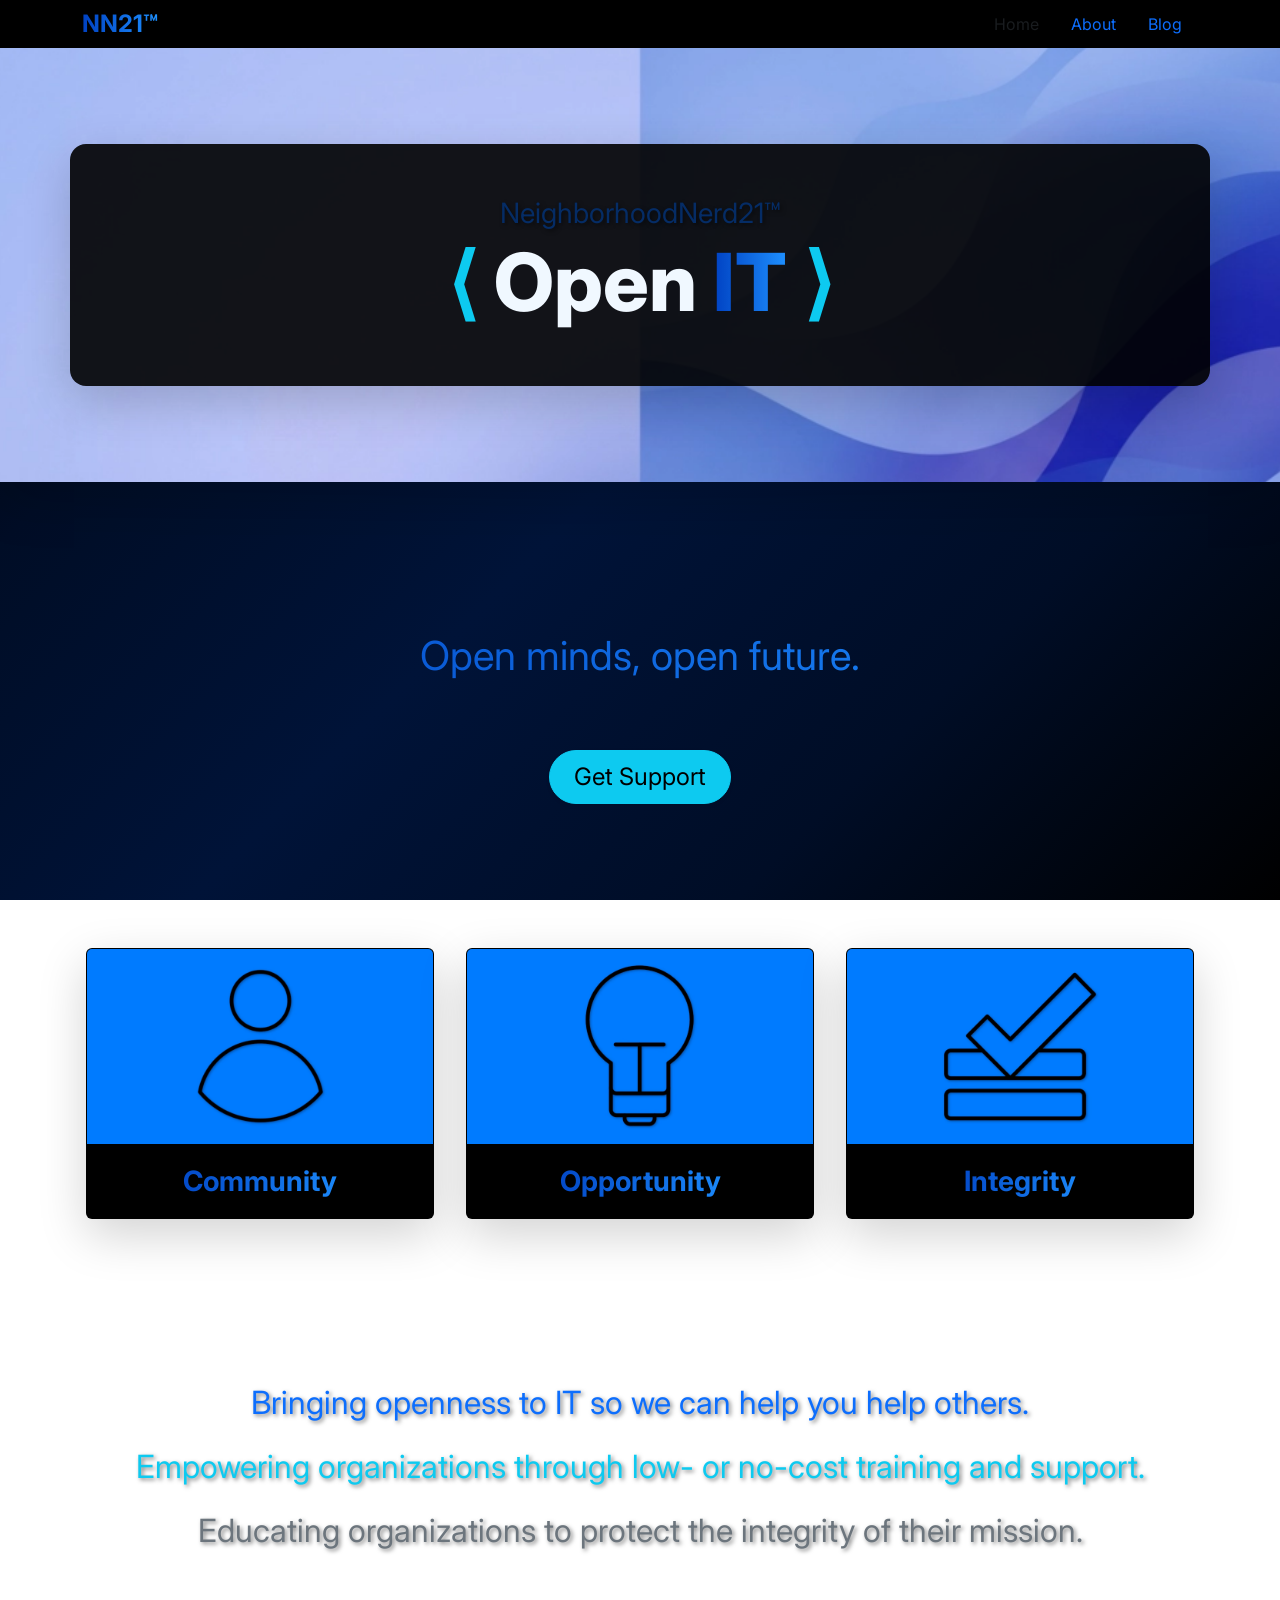
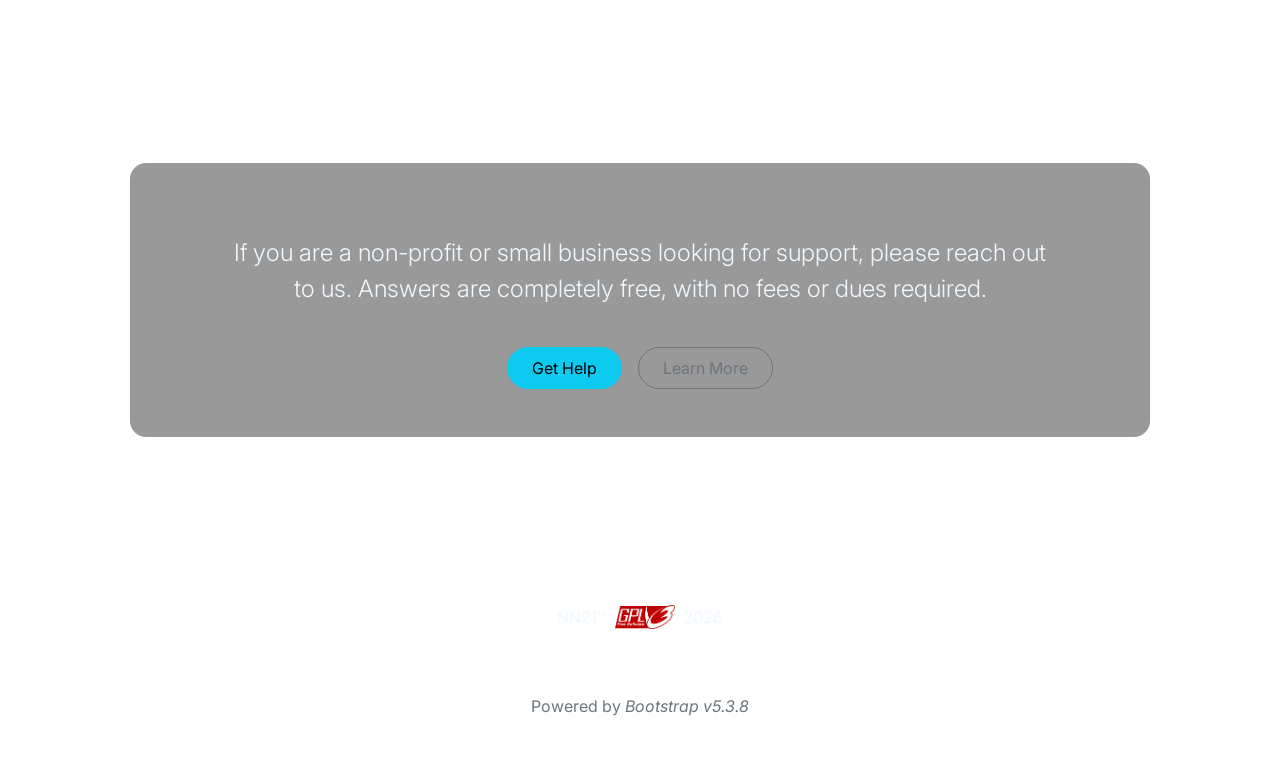
==== index.html @ b9952f76 "changed open line" ====
<!doctype html>
<html lang="en">
  <head>
    <meta charset="UTF-8" />
    <meta
      name="viewport"
      content="width=device-width, initial-scale=1.0, viewport-fit=cover" />
    <meta
      property="og:title"
      content="NeighborhoodNerd21" />
    <meta
      property="og:description"
      content="Your friendly neighborhood nerd resource." />
    <meta
      property="og:image"
      content="https://www.neighborhoodnerd21.com/og-img.jpg" />
    <meta
      property="og:url"
      content="https://www.neighborhoodnerd21.com" />
    <meta
      property="og:type"
      content="website" />
    <title>NeighborhoodNerd21</title>
    <link
      rel="icon"
      type="image/png"
      href="./favicon.png" />
    <link
      href="https://cdn.jsdelivr.net/npm/bootstrap@5.3.8/dist/css/bootstrap.min.css"
      rel="stylesheet"
      integrity="sha384-sRIl4kxILFvY47J16cr9ZwB07vP4J8+LH7qKQnuqkuIAvNWLzeN8tE5YBujZqJLB"
      crossorigin="anonymous" />
    <link
      rel="preconnect"
      href="https://fonts.googleapis.com" />
    <link
      rel="preconnect"
      href="https://fonts.gstatic.com"
      crossorigin />
    <link
      href="https://fonts.googleapis.com/css2?family=Inter:ital,opsz,wght@0,14..32,100..900;1,14..32,100..900&family=Source+Code+Pro:ital,wght@0,200..900;1,200..900&family=VT323&display=swap"
      rel="stylesheet" />
    <link
      href="./styles.css"
      rel="stylesheet" />
  </head>

  <body>
    <!-- NAVIGATION BLOCK -->
    <header>
      <div class="container py-1">
        <div
          class="row row-cols-1 row-cols-md-2 d-flex flex-wrap justify-content-center justify-content-md-around align-items-center">
          <div
            class="col d-flex justify-content-center justify-content-md-start">
            <a
              href="/"
              class="d-flex align-items-center fs-4 gradient-text fw-bold text-decoration-none">
              NN21&trade;</a
            >
          </div>
          <div class="col d-flex justify-content-center justify-content-md-end">
            <ul class="nav">
              <li class="nav-item">
                <a
                  href="#"
                  class="nav-link text-muted"
                  aria-current="page"
                  >Home</a
                >
              </li>
              <li class="nav-item">
                <a
                  href="./pages/about.html"
                  class="nav-link"
                  >About</a
                >
              </li>
              <li class="nav-item">
                <a
                  href="https://theneighborhoodnerdblog.blogspot.com/"
                  class="nav-link"
                  >Blog</a
                >
              </li>
            </ul>
          </div>
        </div>
      </div>
    </header>
    <section
      id="banner"
      class="py-4 py-md-5 px-3 shadow-lg">
      <div
        id="hero"
        class="container d-flex py-4 py-md-5 my-5 rounded-4 shadow-lg align-items-center justify-content-center">
        <div class="row row-cols-1">
          <p
            class="text-center mb-0 fs-3 text-primary-emphasis drop-shadow-text">
            NeighborhoodNerd21&trade;
          </p>
          <h1 class="text-center">
            <span class="ang">&lang;</span> Open
            <span class="gradient-text-noanimate">IT</span>
            <span class="ang">&rang;</span>
          </h1>
        </div>
      </div>
    </section>
    <main>
      <section
        id="tag"
        class="px-3 py-md-5 my-5">
        <p class="text-center fs-1 fs-md-1 gradient-text-noanimate py-5">
          Open minds, open future.
        </p>
        <p class="text-center fs-2">
          <a
            href="mailto:nn21@neighborhoodnerd21.com"
            class="btn btn-info rounded-pill px-4 py-2 fs-4 text-decoration-none shadow-sm mb-3"
            >Get Support</a
          >
        </p>
      </section>
      <section id="card-block">
        <!-- CARD BLOCK -->
        <div class="container justify-content-between pb-5">
          <div class="row row-cols-1 row-cols-lg-3 align-items-stretch">
            <div class="col p-3">
              <div class="card card-bounce shadow-lg">
                <img
                  class="card-img-top img-fluid"
                  src="./public/images/cards/card1.avif" />
                <div class="card-body">
                  <div class="card-text text-center">
                    <a
                      href="./pages/opensource.html#community"
                      class="card-link stretched-link py-2 px-4 text-decoration-none gradient-text-noanimate fs-3 fw-bold"
                      >Community</a
                    >
                  </div>
                </div>
              </div>
            </div>
            <div class="col p-3">
              <div class="card card-bounce shadow-lg">
                <img
                  class="card-img-top img-fluid"
                  src="./public/images/cards/card2.avif" />
                <div class="card-body">
                  <div class="card-text text-center">
                    <a
                      href="./pages/opensource.html#opportunity"
                      class="card-link stretched-link py-2 px-4 text-decoration-none gradient-text-noanimate fs-3 fw-bold"
                      >Opportunity</a
                    >
                  </div>
                </div>
              </div>
            </div>
            <div class="col p-3">
              <div class="card card-bounce shadow-lg">
                <img
                  class="card-img-top img-fluid"
                  src="./public/images/cards/card3.avif" />
                <div class="card-body">
                  <div class="card-text text-center">
                    <a
                      href="./pages/opensource.html#integrity"
                      class="card-link stretched-link py-2 px-4 text-decoration-none gradient-text-noanimate fs-3 fw-bold"
                      >Integrity</a
                    >
                  </div>
                </div>
              </div>
            </div>
          </div>
        </div>
      </section>

      <section
        id="intro"
        class="px-3 py-md-5 my-5">
        <p class="text-center fs-2 fs-md-1 text-primary drop-shadow-text">
          Bringing openness to IT so we can help you help others.
        </p>
        <p class="text-center fs-2 fs-md-1 text-info drop-shadow-text">
          Empowering organizations through low- or no-cost training and support.
        </p>
        <p class="text-center fs-2 fs-md-1 text-secondary drop-shadow-text">
          Educating organizations to protect the integrity of their mission.
        </p>
      </section>
      <!-- MORE INFO -->
      <section class="py-5 my-3">
        <div class="container">
          <div class="p-5 m-md-5 text-center rounded-4 text-bg-black text-wrap">
            <div class="px-md-5 py-4">
              <p class="fs-4 fw-light">
                If you are a non-profit or small business looking for support,
                please reach out to us. Answers are completely free, with no
                fees or dues required.
              </p>
            </div>
            <div class="d-inline-flex gap-3">
              <a
                href="mailto:nn21@neighborhoodnerd21.com"
                class="d-inline-flex align-items-center btn btn-info btn-lg px-md-4 rounded-pill fs-6">
                Get Help
              </a>
              <a
                href="./pages/opensource.html"
                class="btn btn-outline-secondary btn-lg px-md-4 rounded-pill fs-6">
                Learn More
              </a>
            </div>
          </div>
        </div>
      </section>
    </main>
    <!-- FOOTER BLOCK -->
    <footer class="d-flex flex-column align-items-center px-4 py-5">
      <div class="px-4 py-2 d-flex gap-2">
        <span class="fs-6">NN21&trade;</span>
        <a
          href="https://creativecommons.org/licenses/by-sa/4.0/"
          class="d-inline-flex align-items-center text-decoration-none">
          <img
            src="./public/images/icons/gplv3-127x51.png"
            width="60"
            height="auto"
            alt="GPLv3" />
        </a>
        <span class="fs-6">2026</span>
      </div>
      <div class="source-link m-2">
        <a href="https://github.com/neighborhoodnerd21/www">
          <img
            src="./public/images/icons/GitHub_Lockup_White_Clearspace.svg"
            width="80"
            height="auto"
            alt="GitHub" />
        </a>
      </div>
      <div class="py-3">
        <p class="text-center mb-0 text-secondary">
          Powered by <cite>Bootstrap v5.3.8</cite>
        </p>
      </div>
    </footer>
    <script
      src="https://cdn.jsdelivr.net/npm/bootstrap@5.3.8/dist/js/bootstrap.bundle.min.js"
      integrity="sha384-FKyoEForCGlyvwx9Hj09JcYn3nv7wiPVlz7YYwJrWVcXK/BmnVDxM+D2scQbITxI"
      crossorigin="anonymous"></script>
  </body>
</html>
---- styles.css ----
:root {
  --cobalt: rgb(46, 55, 254);
  --cobalt-trans: rgba(46, 55, 254, 0.5);
}

.vt323-regular {
  font-family: "VT323", monospace;
  font-weight: 400;
  font-style: normal;
}

.source-code-pro-light {
  font-family: "Source Code Pro", monospace;
  font-optical-sizing: auto;
  font-weight: 300;
  font-style: normal;
}

.source-code-pro-normal {
  font-family: "Source Code Pro", monospace;
  font-optical-sizing: auto;
  font-weight: 400;
  font-style: normal;
}

.source-code-pro-bold {
  font-family: "Source Code Pro", monospace;
  font-optical-sizing: auto;
  font-weight: 800;
  font-style: normal;
}

.inter-normal {
  font-family: "Inter", sans-serif;
  font-optical-sizing: auto;
  font-weight: 400;
  font-style: normal;
}

.inter-bold {
  font-family: "Inter", sans-serif;
  font-optical-sizing: auto;
  font-weight: 800;
  font-style: normal;
}

.hide-sm {
  display: none;
}

html {
  margin: 0;
  padding: 0;
}

body {
  font-family: "Inter", sans-serif;
  font-optical-sizing: auto;
  font-weight: 400;
  font-style: normal;
  background-color: #000d26;
  color: aliceblue;
}

header {
  background-color: #000;
  padding-top: env(safe-area-inset-top);
}

footer {
  min-height: 10dvh;
  padding-bottom: env(safe-area-inset-bottom);
}

h1 {
  font-family: "Inter", sans-serif;
  font-optical-sizing: auto;
  font-weight: 800;
  font-style: normal;
  font-size: 2.5rem;
  color: aliceblue;
}

.text-cobalt {
  color: var(--cobalt);
}

#banner {
  background-image: url("./public/images/banner-sm.webp");
  background-size: cover;
  background-position: center;
  background-repeat: no-repeat;
}

#hero {
  background-color: rgba(0, 0, 0, 0.9);
}

#hero img {
  width: 70dvw;
  height: auto;
}

#card-block {
  background-color: rgba(0, 0, 0, 0);
}

#profile {
  background-color: rgba(0, 0, 0, 0.9);
}

.profile-img {
  max-width: 100%;
  height: auto;
}

#foss-hero {
  background-color: rgba(0, 0, 0, 0.9);
}

.card-text-box {
  background-color: rgba(0, 0, 0, 0.9);
  color: aliceblue;
}

.card {
  background-color: #000;
  color: aliceblue;
}

.card h3 {
  margin-bottom: 1rem;
}

.card-link {
  align-self: end;
}

.text-justify {
  text-align: justify;
}

.text-bg-black {
  background-color: rgba(0, 0, 0, 0.4);
}

.drop-shadow-text {
  text-shadow: 2px 2px 4px rgba(0, 0, 0, 0.5);
}

/* text gradient start */

/* Safe Fallback: Readable default color */
.gradient-text {
  color: #1e90ff;
}

.gradient-text-noanimate {
  color: #1e90ff;
}

/* Enhancements for modern browsers */
@supports (background-clip: text) or (-webkit-background-clip: text) {
  .gradient-text {
    background-image: linear-gradient(90deg, #0041c2, #1e90ff);
    -webkit-background-clip: text;
    background-clip: text;
    -webkit-text-fill-color: transparent;
    color: transparent;
  }

  .gradient-text-noanimate {
    background-image: linear-gradient(90deg, #0041c2, #1e90ff);
    -webkit-background-clip: text;
    background-clip: text;
    -webkit-text-fill-color: transparent;
    color: transparent;
  }

  .gradient-text:hover {
    background-image: linear-gradient(
      90deg,
      #151b54,
      #0041c2,
      #1e90ff,
      #151b54
    );

    background-size: 200% auto;

    -webkit-background-clip: text;
    background-clip: text;
    -webkit-text-fill-color: transparent;
    color: transparent;

    animation: textShimmer 3s linear infinite;
    display: inline-block;
  }
}

@keyframes textShimmer {
  0% {
    background-position: 0% center;
  }
  100% {
    background-position: 200% center;
  }
}

/* text gradient end */

@media screen and (min-width: 768px) {
  body {
    background: linear-gradient(
      135deg,
      #000000 0%,
      #000d26 25%,
      #001338 50%,
      #000d26 75%,
      #000000 100%
    );
    background-attachment: fixed;
  }

  .hide-sm {
    display: inline-block;
  }

  h1 {
    font-size: 3rem;
  }

  .ang {
      color: #0dcaf0;
  }

  #banner {
    background-image: url("./public/images/banner.webp");
    background-size: cover;
    background-position: center;
    background-repeat: no-repeat;
    background-attachment: fixed;
  }

  .text-justify {
    text-align: justify;
  }

  .card-bounce:hover {
    transform: translateY(-5px);
    border: 1px solid var(--cobalt-trans);
  }
}

@media screen and (min-width: 1200px) {
  h1 {
    font-size: 5rem;
  }

  #hero img {
    width: auto;
    height: 30dvh;
  }
}
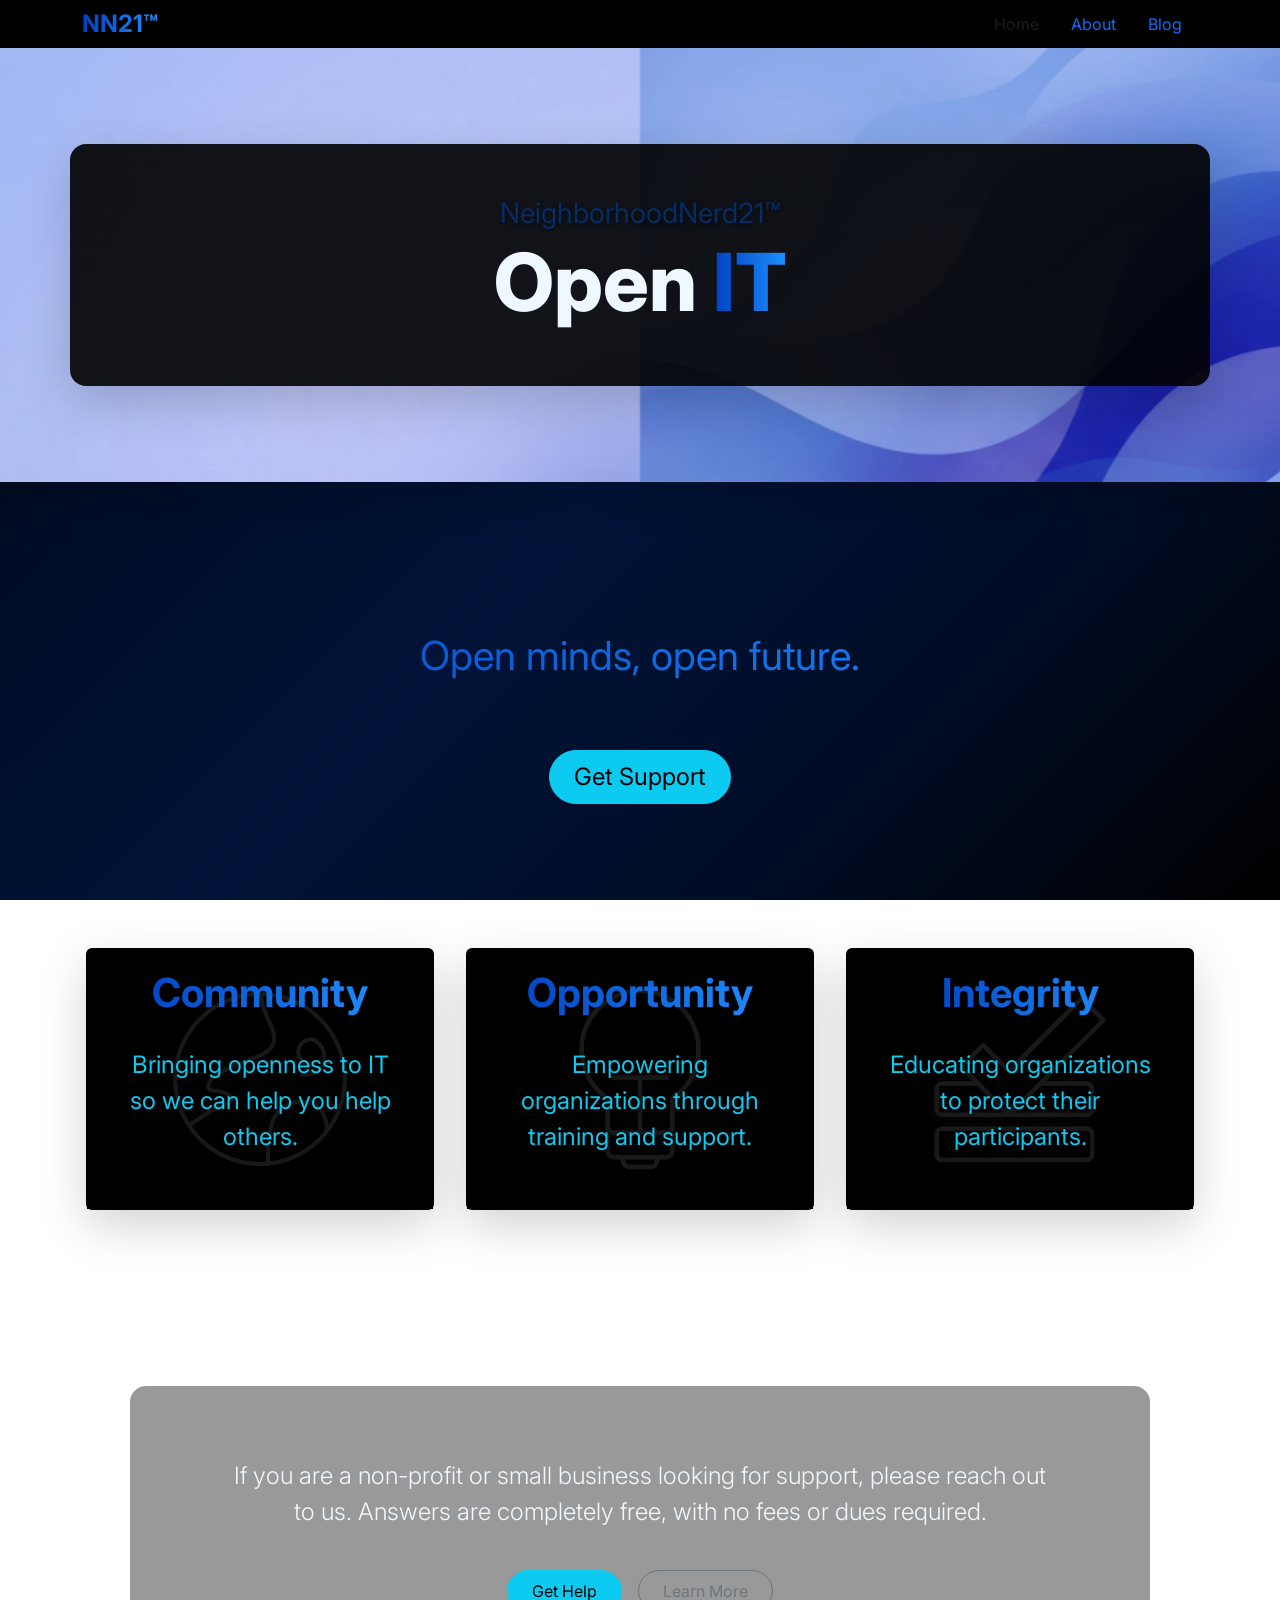
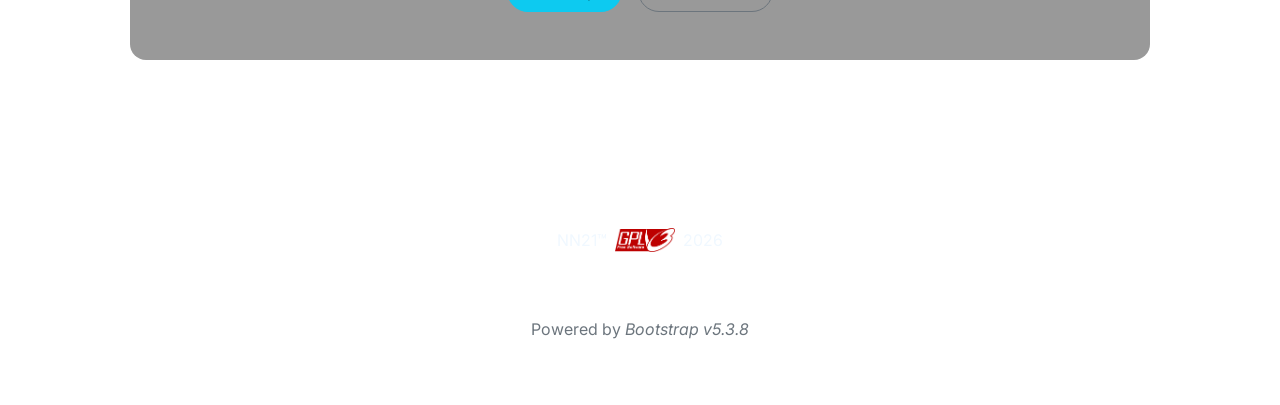
==== commit 09446962: "edited cards again" ====
--- a/index.html
+++ b/index.html
@@ -100,9 +100,7 @@
             NeighborhoodNerd21&trade;
           </p>
           <h1 class="text-center">
-            <span class="ang">&lang;</span> Open
-            <span class="gradient-text-noanimate">IT</span>
-            <span class="ang">&rang;</span>
+            Open <span class="gradient-text-noanimate">IT</span>
           </h1>
         </div>
       </div>
@@ -131,13 +129,17 @@
                 <img
                   class="card-img-top img-fluid"
                   src="./public/images/cards/card1.avif" />
-                <div class="card-body">
+                <div class="card-img-overlay d-flex align-items-center">
                   <div class="card-text text-center">
                     <a
                       href="./pages/opensource.html#community"
-                      class="card-link stretched-link py-2 px-4 text-decoration-none gradient-text-noanimate fs-3 fw-bold"
+                      class="card-link stretched-link py-2 px-4 text-decoration-none gradient-text-noanimate fs-1 fw-bold"
                       >Community</a
                     >
+                    <p
+                      class="text-center px-3 py-4 fs-4 text-info drop-shadow-text">
+                      Bringing openness to IT so we can help you help others.
+                    </p>
                   </div>
                 </div>
               </div>
@@ -147,13 +149,17 @@
                 <img
                   class="card-img-top img-fluid"
                   src="./public/images/cards/card2.avif" />
-                <div class="card-body">
+                <div class="card-img-overlay d-flex align-items-center">
                   <div class="card-text text-center">
                     <a
                       href="./pages/opensource.html#opportunity"
-                      class="card-link stretched-link py-2 px-4 text-decoration-none gradient-text-noanimate fs-3 fw-bold"
+                      class="card-link stretched-link py-2 px-4 text-decoration-none gradient-text-noanimate fs-1 fw-bold"
                       >Opportunity</a
                     >
+                    <p
+                      class="text-center px-3 py-4 fs-4 text-info drop-shadow-text">
+                      Empowering organizations through training and support.
+                    </p>
                   </div>
                 </div>
               </div>
@@ -163,13 +169,17 @@
                 <img
                   class="card-img-top img-fluid"
                   src="./public/images/cards/card3.avif" />
-                <div class="card-body">
+                <div class="card-img-overlay d-flex align-items-center">
                   <div class="card-text text-center">
                     <a
                       href="./pages/opensource.html#integrity"
-                      class="card-link stretched-link py-2 px-4 text-decoration-none gradient-text-noanimate fs-3 fw-bold"
+                      class="card-link stretched-link py-2 px-4 text-decoration-none gradient-text-noanimate fs-1 fw-bold"
                       >Integrity</a
                     >
+                    <p
+                      class="text-center px-3 py-4 fs-4 text-info drop-shadow-text">
+                      Educating organizations to protect their participants.
+                    </p>
                   </div>
                 </div>
               </div>
@@ -178,19 +188,6 @@
         </div>
       </section>
 
-      <section
-        id="intro"
-        class="px-3 py-md-5 my-5">
-        <p class="text-center fs-2 fs-md-1 text-primary drop-shadow-text">
-          Bringing openness to IT so we can help you help others.
-        </p>
-        <p class="text-center fs-2 fs-md-1 text-info drop-shadow-text">
-          Empowering organizations through low- or no-cost training and support.
-        </p>
-        <p class="text-center fs-2 fs-md-1 text-secondary drop-shadow-text">
-          Educating organizations to protect the integrity of their mission.
-        </p>
-      </section>
       <!-- MORE INFO -->
       <section class="py-5 my-3">
         <div class="container">
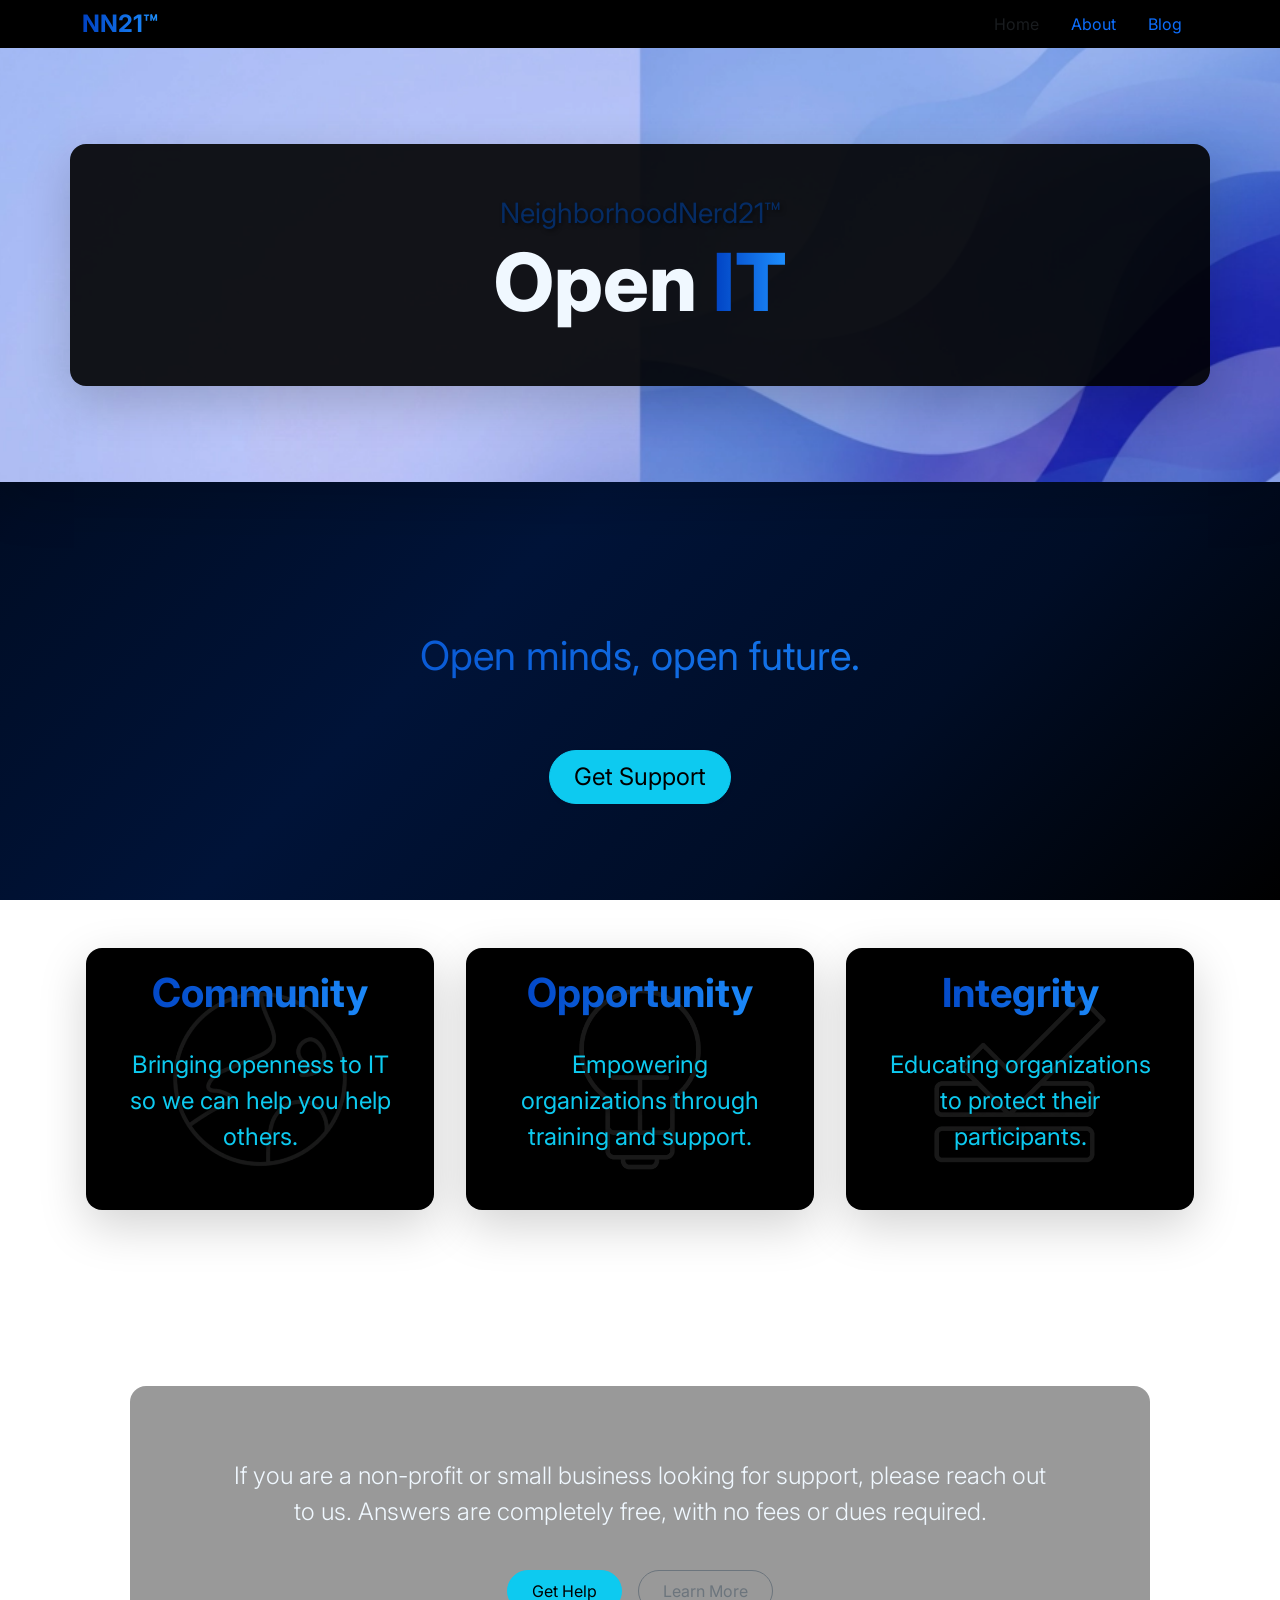
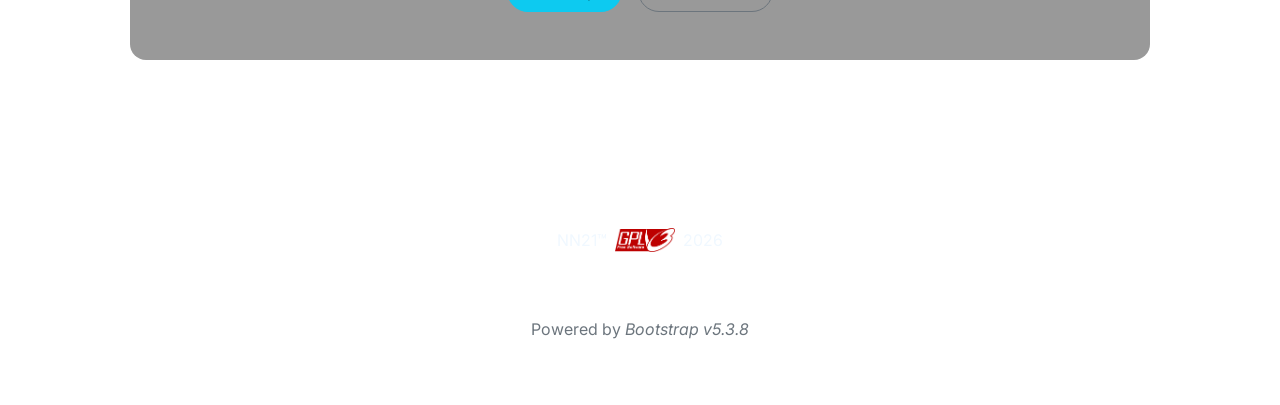
==== commit 4c0c571b: "edited cards again" ====
--- a/index.html
+++ b/index.html
@@ -125,9 +125,9 @@
         <div class="container justify-content-between pb-5">
           <div class="row row-cols-1 row-cols-lg-3 align-items-stretch">
             <div class="col p-3">
-              <div class="card card-bounce shadow-lg">
+              <div class="card card-bounce shadow-lg rounded-4">
                 <img
-                  class="card-img-top img-fluid"
+                  class="card-img-top img-fluid rounded-4"
                   src="./public/images/cards/card1.avif" />
                 <div class="card-img-overlay d-flex align-items-center">
                   <div class="card-text text-center">
@@ -145,9 +145,9 @@
               </div>
             </div>
             <div class="col p-3">
-              <div class="card card-bounce shadow-lg">
+              <div class="card card-bounce shadow-lg rounded-4">
                 <img
-                  class="card-img-top img-fluid"
+                  class="card-img-top img-fluid rounded-4"
                   src="./public/images/cards/card2.avif" />
                 <div class="card-img-overlay d-flex align-items-center">
                   <div class="card-text text-center">
@@ -165,9 +165,9 @@
               </div>
             </div>
             <div class="col p-3">
-              <div class="card card-bounce shadow-lg">
+              <div class="card card-bounce shadow-lg rounded-4">
                 <img
-                  class="card-img-top img-fluid"
+                  class="card-img-top img-fluid rounded-4"
                   src="./public/images/cards/card3.avif" />
                 <div class="card-img-overlay d-flex align-items-center">
                   <div class="card-text text-center">
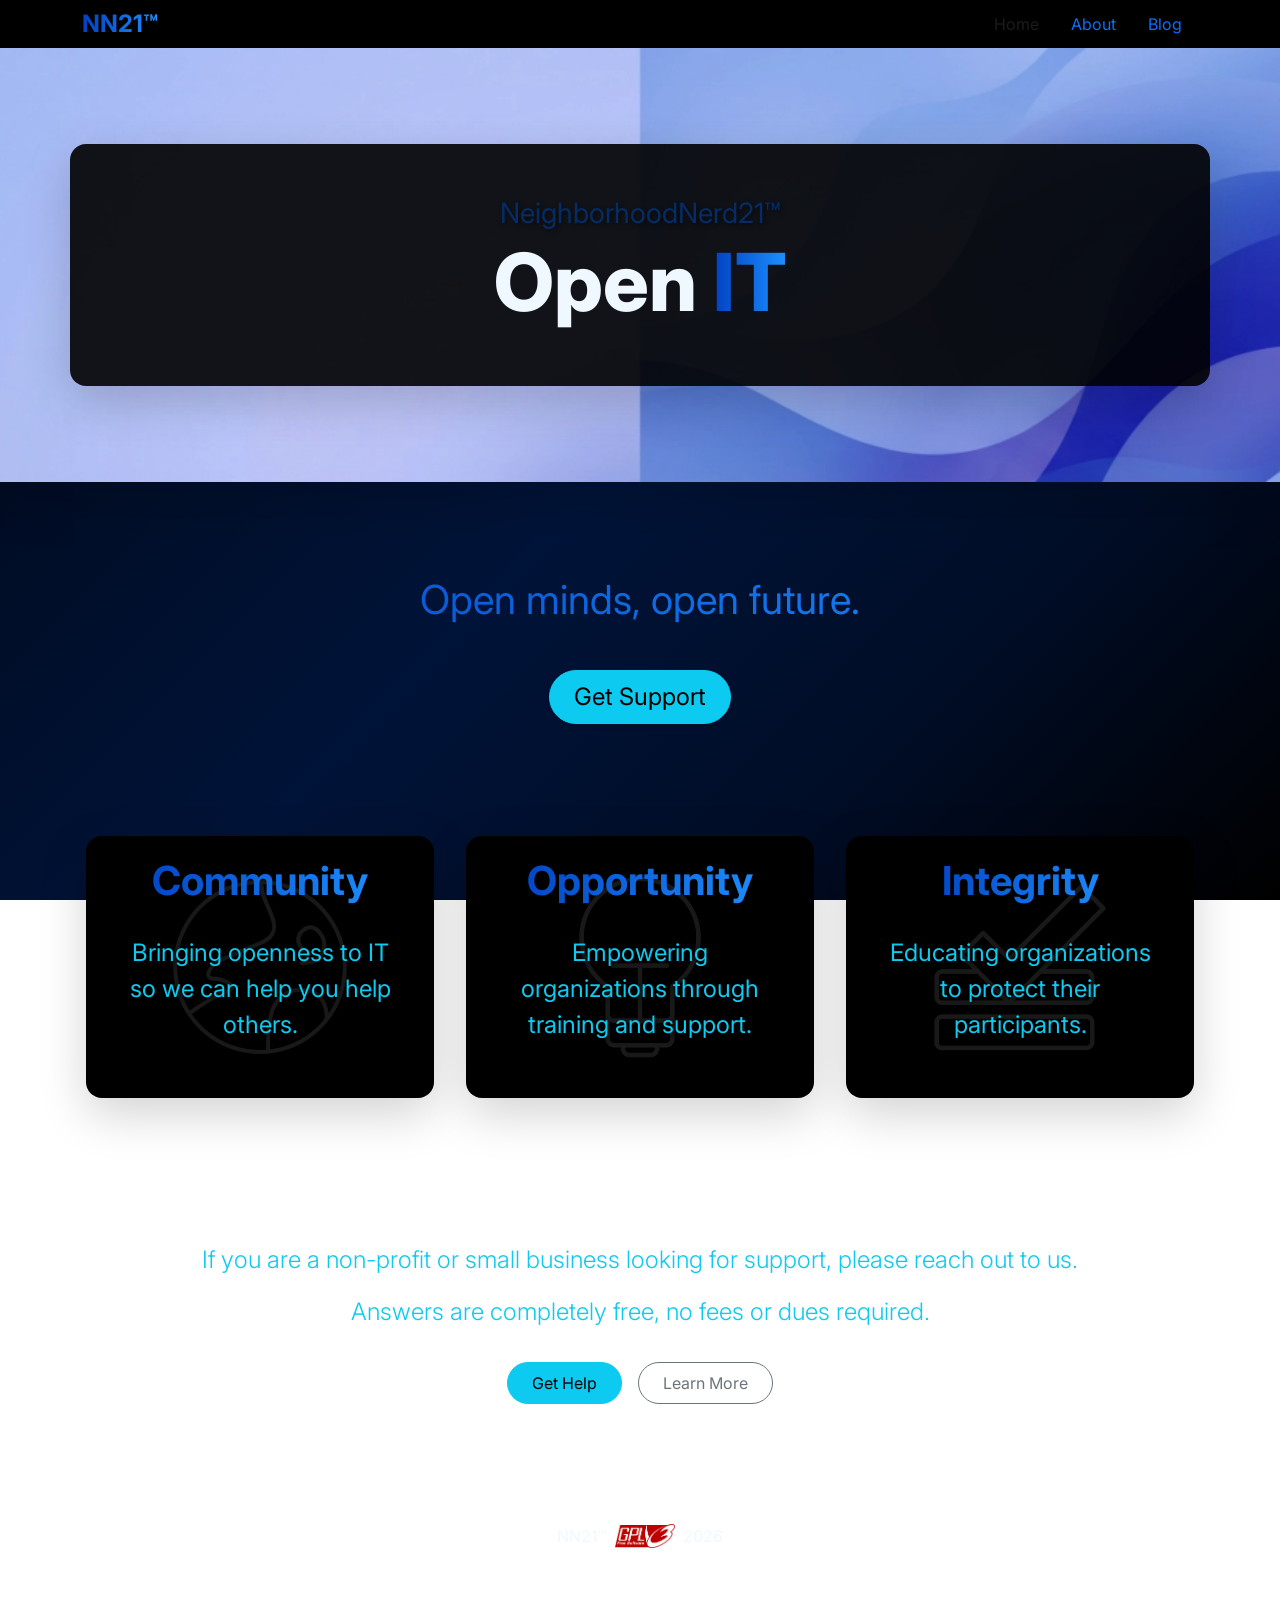
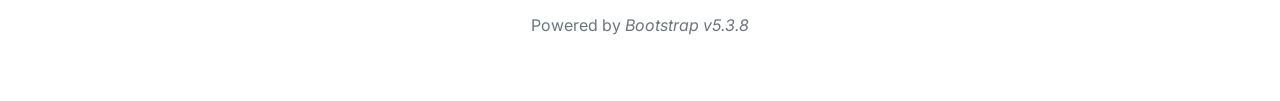
==== commit 6fcdaa4a: "changed some spacing" ====
--- a/index.html
+++ b/index.html
@@ -108,8 +108,8 @@
     <main>
       <section
         id="tag"
-        class="px-3 py-md-5 my-5">
-        <p class="text-center fs-1 fs-md-1 gradient-text-noanimate py-5">
+        class="px-3 py-3 my-5">
+        <p class="text-center fs-1 fs-md-1 gradient-text-noanimate py-4">
           Open minds, open future.
         </p>
         <p class="text-center fs-2">
@@ -189,14 +189,16 @@
       </section>
 
       <!-- MORE INFO -->
-      <section class="py-5 my-3">
+      <section class="py-3">
         <div class="container">
-          <div class="p-5 m-md-5 text-center rounded-4 text-bg-black text-wrap">
-            <div class="px-md-5 py-4">
-              <p class="fs-4 fw-light">
+          <div class="p-5 text-center rounded-4 text-wrap">
+            <div class="px-md-5 py-3">
+              <p class="fs-4 fw-light text-info">
                 If you are a non-profit or small business looking for support,
-                please reach out to us. Answers are completely free, with no
-                fees or dues required.
+                please reach out to us.
+              </p>
+              <p class="fs-4 fw-light text-info">
+                Answers are completely free, no fees or dues required.
               </p>
             </div>
             <div class="d-inline-flex gap-3">
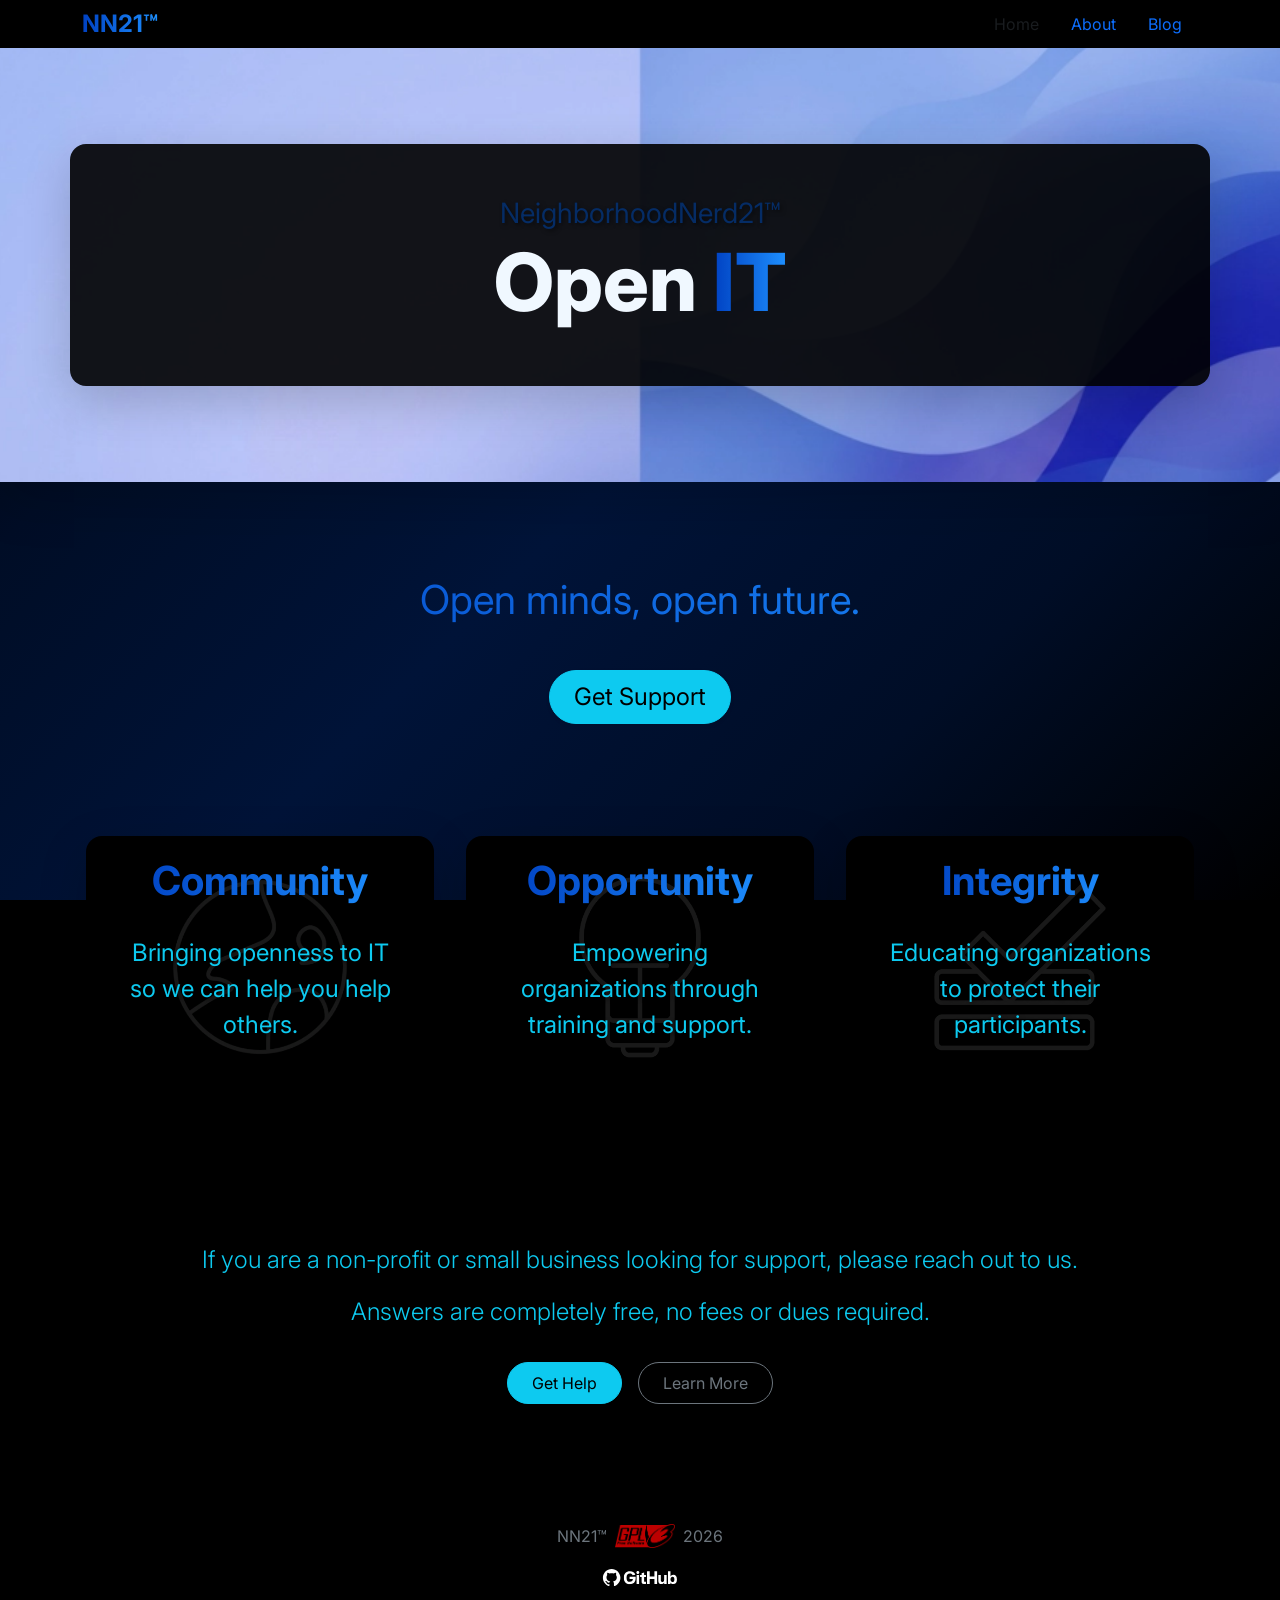
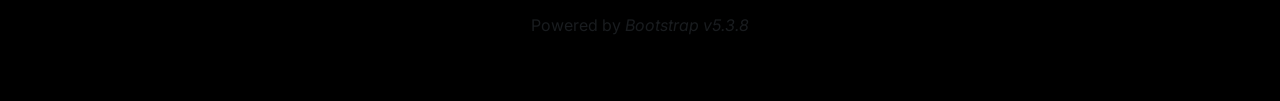
==== commit b44f4657: "changed some spacing and colors on every page" ====
--- a/index.html
+++ b/index.html
@@ -220,7 +220,7 @@
     <!-- FOOTER BLOCK -->
     <footer class="d-flex flex-column align-items-center px-4 py-5">
       <div class="px-4 py-2 d-flex gap-2">
-        <span class="fs-6">NN21&trade;</span>
+        <span class="fs-6 text-secondary">NN21&trade;</span>
         <a
           href="https://creativecommons.org/licenses/by-sa/4.0/"
           class="d-inline-flex align-items-center text-decoration-none">
@@ -230,7 +230,7 @@
             height="auto"
             alt="GPLv3" />
         </a>
-        <span class="fs-6">2026</span>
+        <span class="fs-6 text-secondary">2026</span>
       </div>
       <div class="source-link m-2">
         <a href="https://github.com/neighborhoodnerd21/www">
@@ -242,7 +242,7 @@
         </a>
       </div>
       <div class="py-3">
-        <p class="text-center mb-0 text-secondary">
+        <p class="text-center mb-0 text-muted">
           Powered by <cite>Bootstrap v5.3.8</cite>
         </p>
       </div>
--- a/styles.css
+++ b/styles.css
@@ -1,6 +1,6 @@
 :root {
   --cobalt: rgb(46, 55, 254);
-  --cobalt-trans: rgba(46, 55, 254, 0.5);
+  --cobalt-trans: rgba(46, 55, 254, 0.3);
 }
 
 .vt323-regular {
@@ -51,6 +51,7 @@
 html {
   margin: 0;
   padding: 0;
+  background-color: black;
 }
 
 body {
@@ -106,7 +107,7 @@
 }
 
 #profile {
-  background-color: rgba(0, 0, 0, 0.9);
+  background-color: var(--cobalt-trans);
 }
 
 .profile-img {
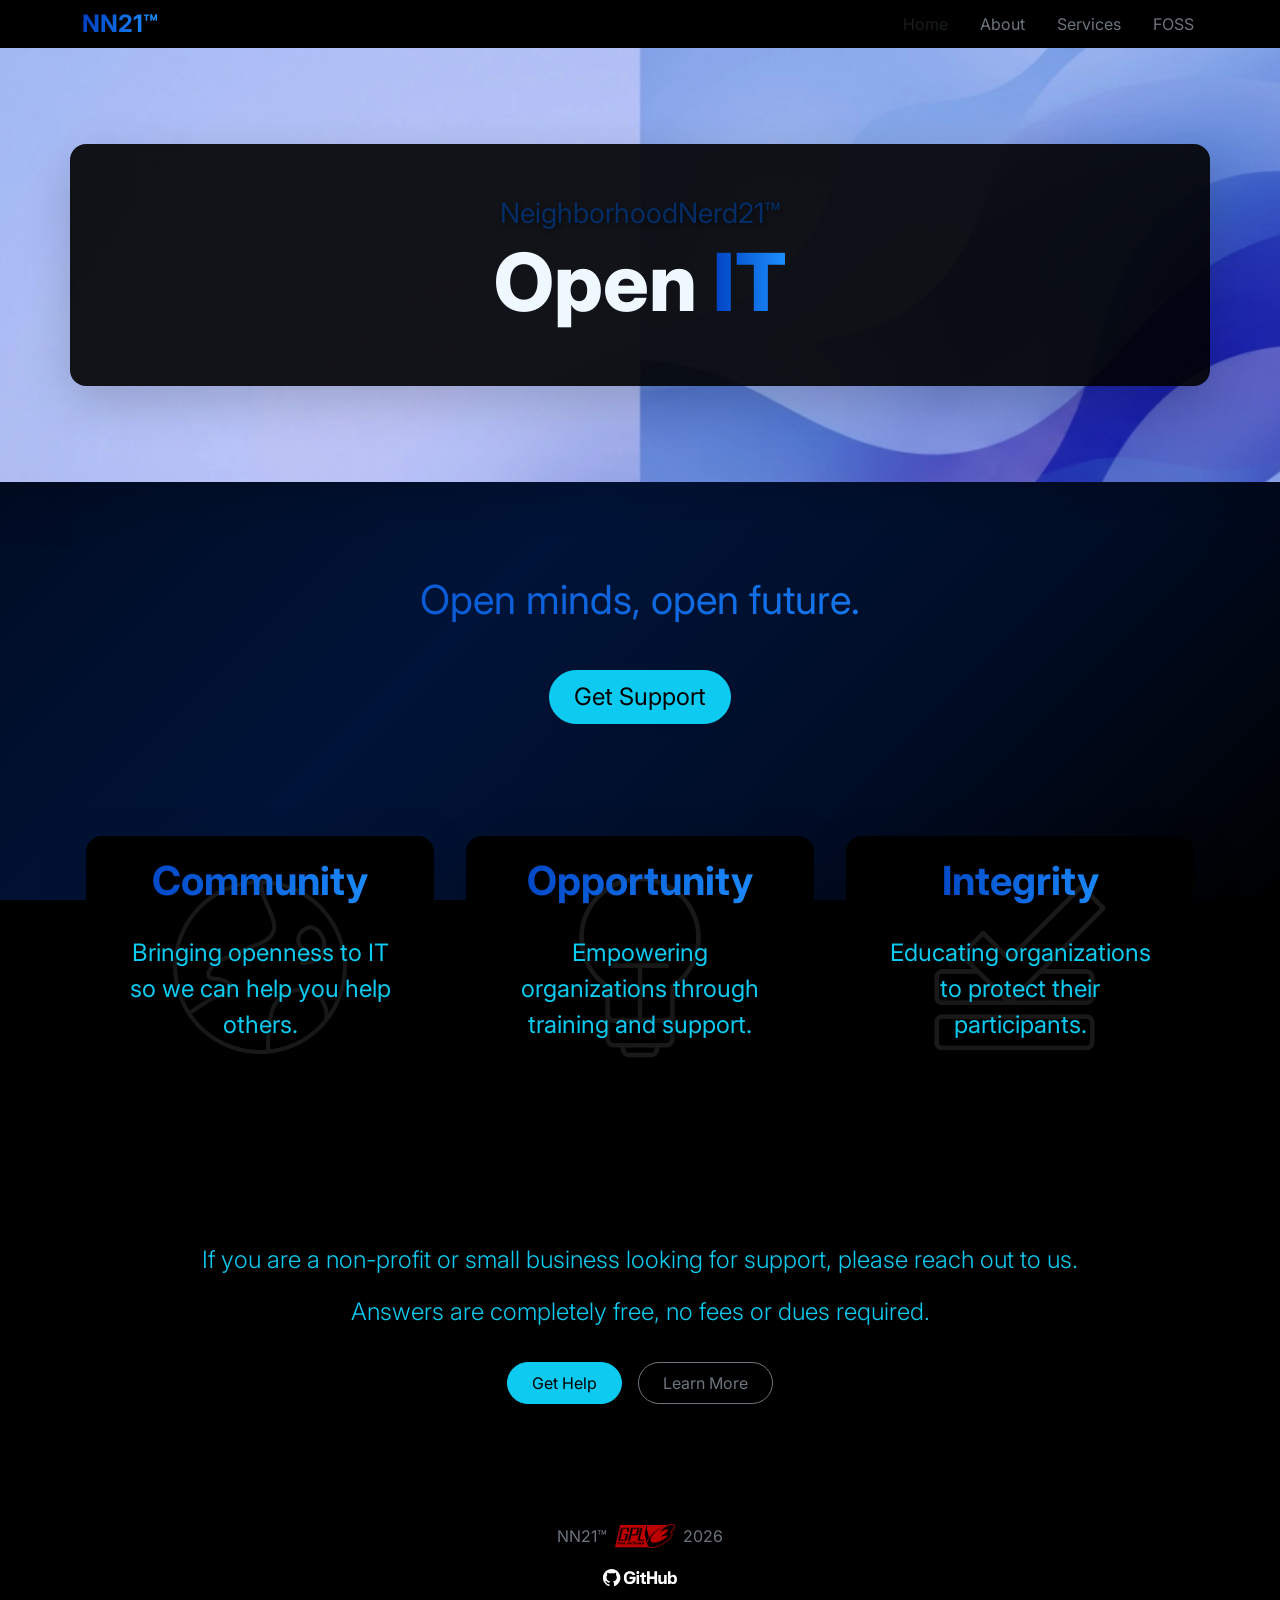
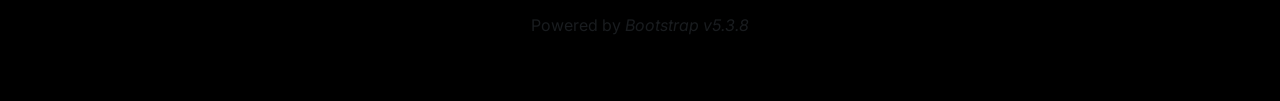
==== commit 1af86403: "changed some other stuff" ====
--- a/index.html
+++ b/index.html
@@ -59,7 +59,8 @@
               NN21&trade;</a
             >
           </div>
-          <div class="col d-flex justify-content-center justify-content-md-end">
+          <div
+            class="col d-flex justify-content-center justify-content-md-end px-0">
             <ul class="nav">
               <li class="nav-item">
                 <a
@@ -72,15 +73,22 @@
               <li class="nav-item">
                 <a
                   href="./pages/about.html"
-                  class="nav-link"
+                  class="nav-link text-secondary"
                   >About</a
                 >
               </li>
               <li class="nav-item">
                 <a
-                  href="https://theneighborhoodnerdblog.blogspot.com/"
-                  class="nav-link"
-                  >Blog</a
+                  href="./public/coming-soon.html"
+                  class="nav-link text-secondary"
+                  >Services</a
+                >
+              </li>
+              <li class="nav-item">
+                <a
+                  href="./pages/opensource.html"
+                  class="nav-link text-secondary"
+                  >FOSS</a
                 >
               </li>
             </ul>
--- a/styles.css
+++ b/styles.css
@@ -1,6 +1,7 @@
 :root {
   --cobalt: rgb(46, 55, 254);
   --cobalt-trans: rgba(46, 55, 254, 0.3);
+  --cobalt-trans-80: rgba(46, 55, 254, 0.8);
 }
 
 .vt323-regular {
@@ -107,7 +108,7 @@
 }
 
 #profile {
-  background-color: var(--cobalt-trans);
+  background-color: black;
 }
 
 .profile-img {
@@ -116,7 +117,7 @@
 }
 
 #foss-hero {
-  background-color: rgba(0, 0, 0, 0.9);
+  background-color: black;
 }
 
 .card-text-box {
@@ -232,7 +233,7 @@
   }
 
   .ang {
-      color: #0dcaf0;
+    color: #0dcaf0;
   }
 
   #banner {
@@ -249,7 +250,7 @@
 
   .card-bounce:hover {
     transform: translateY(-5px);
-    border: 1px solid var(--cobalt-trans);
+    border: 1px solid var(--cobalt-trans-80);
   }
 }
 
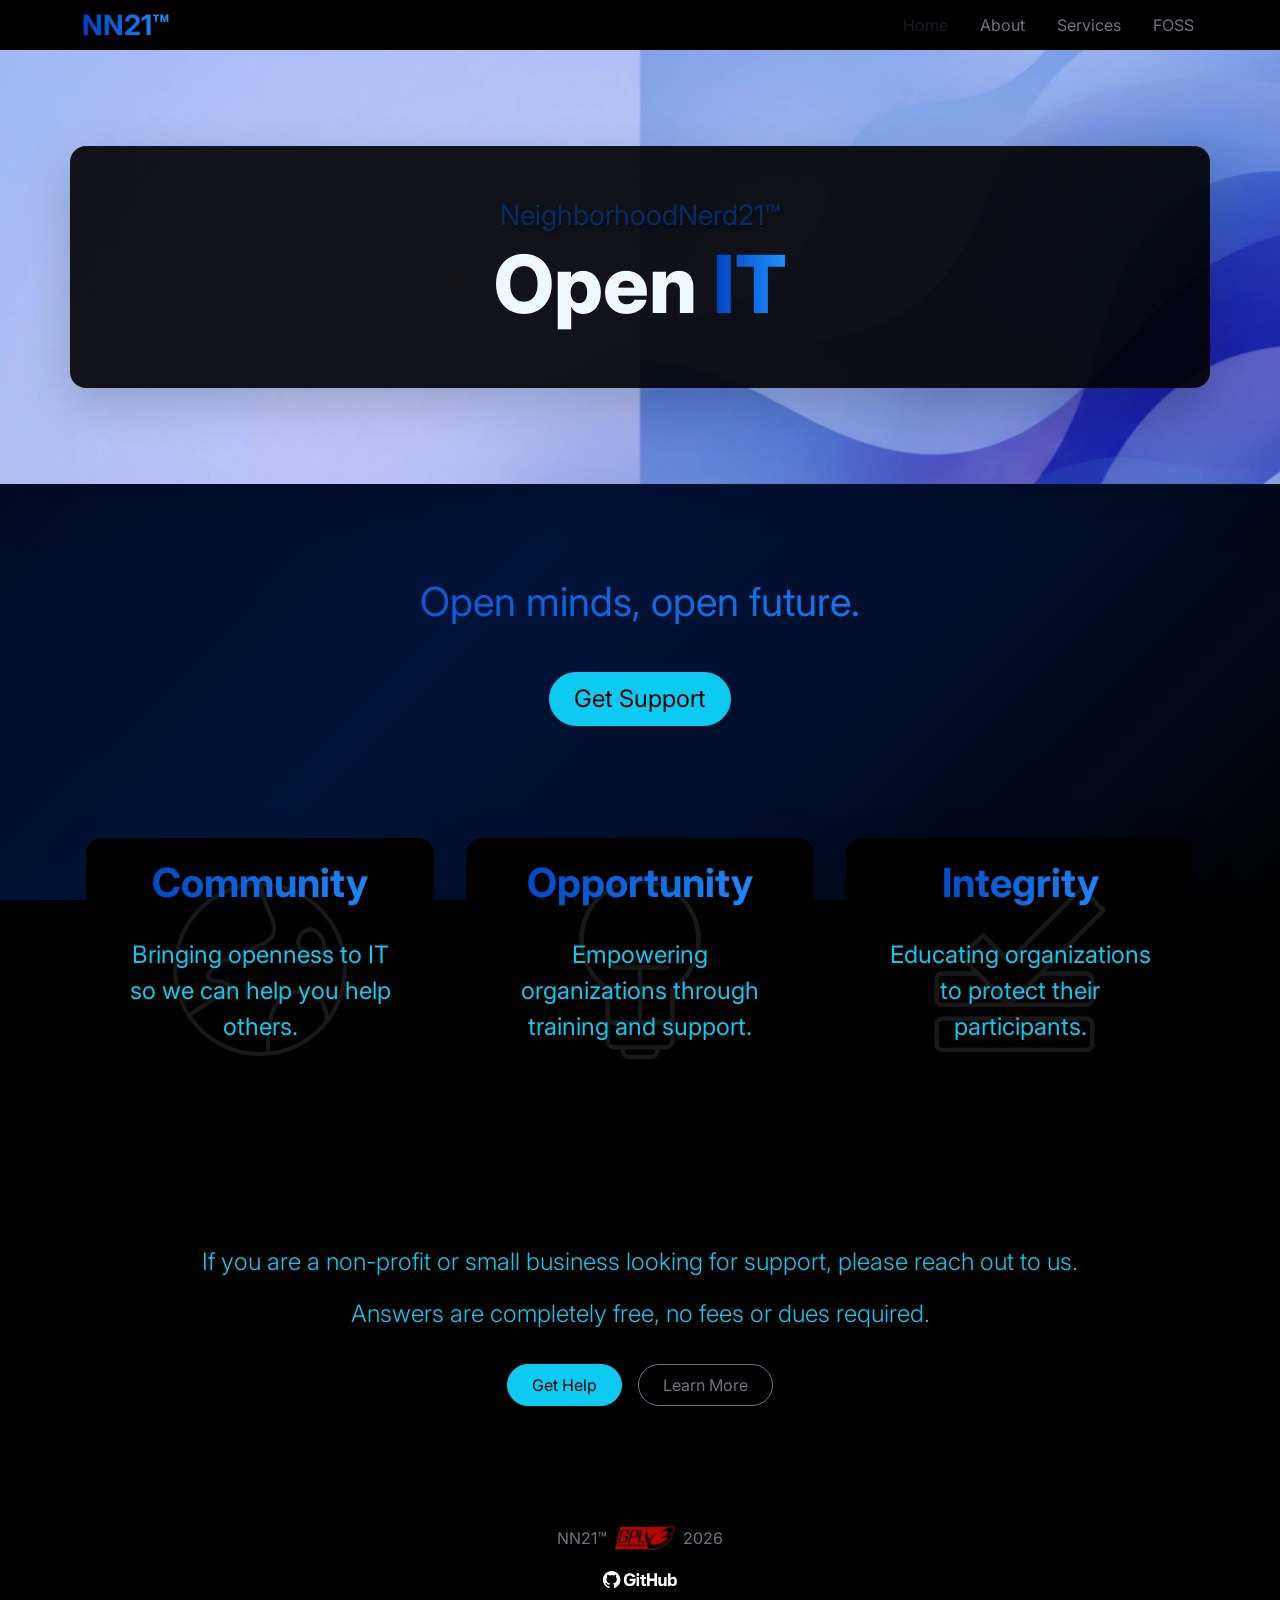
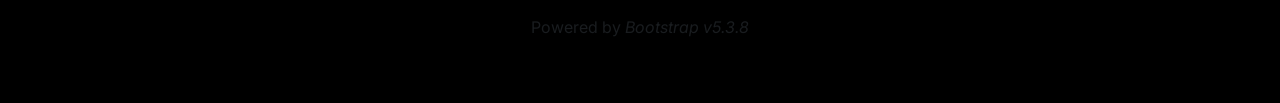
==== commit 8d6e477d: "changed stuff 2" ====
--- a/index.html
+++ b/index.html
@@ -55,7 +55,7 @@
             class="col d-flex justify-content-center justify-content-md-start">
             <a
               href="/"
-              class="d-flex align-items-center fs-4 gradient-text fw-bold text-decoration-none">
+              class="d-flex align-items-center fs-3 gradient-text fw-bold text-decoration-none">
               NN21&trade;</a
             >
           </div>
